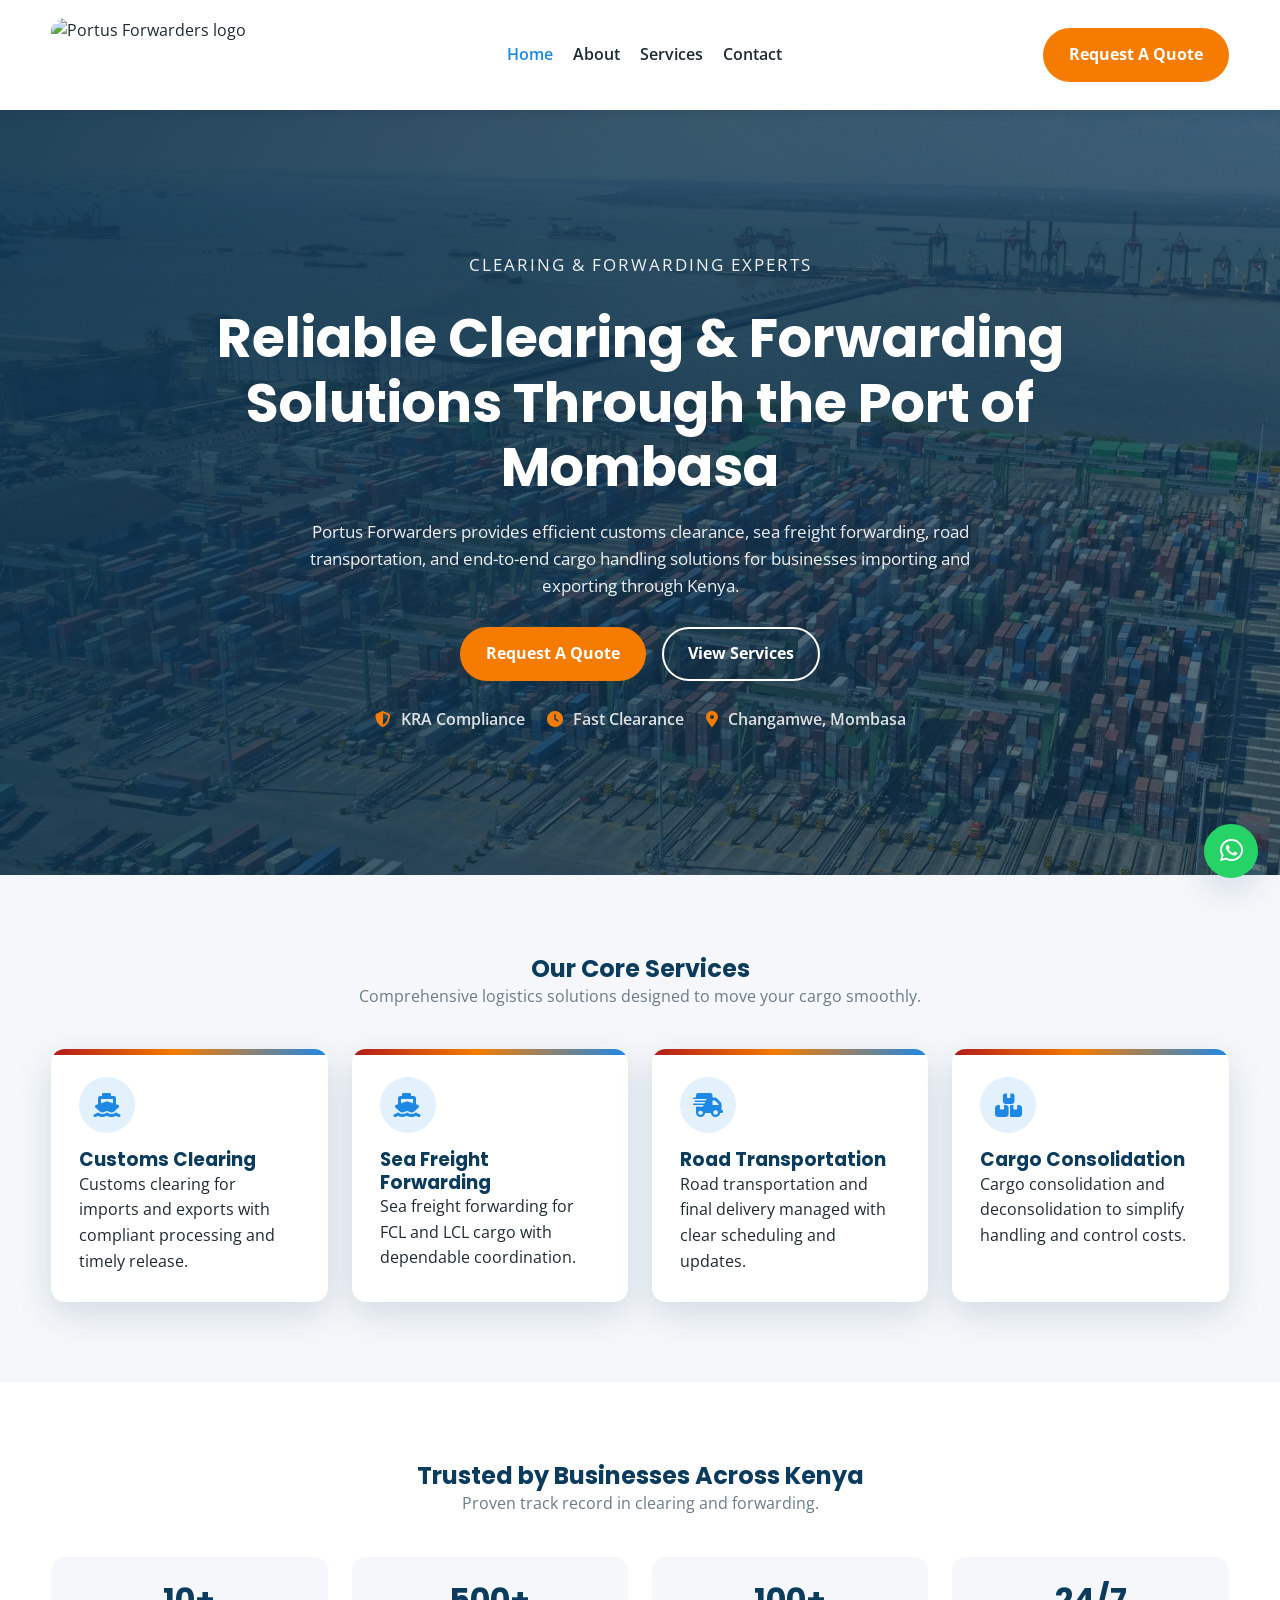
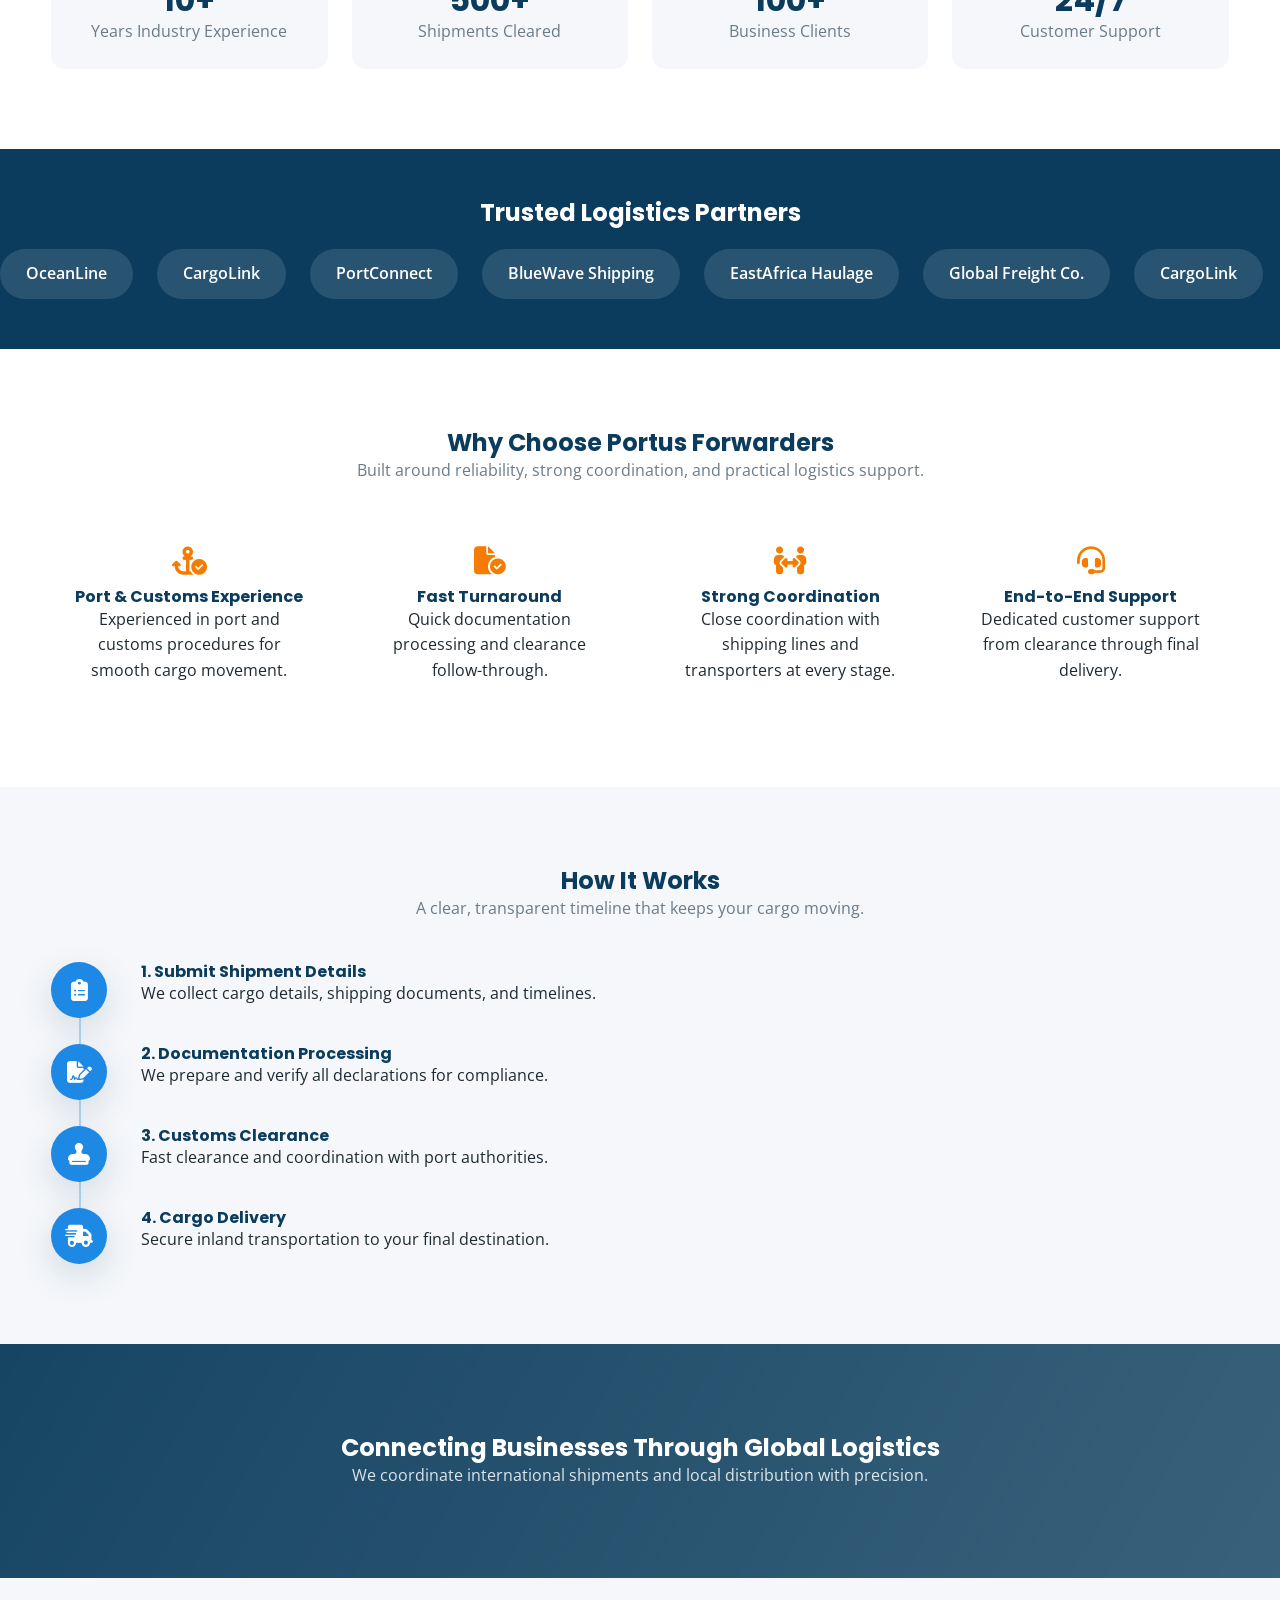
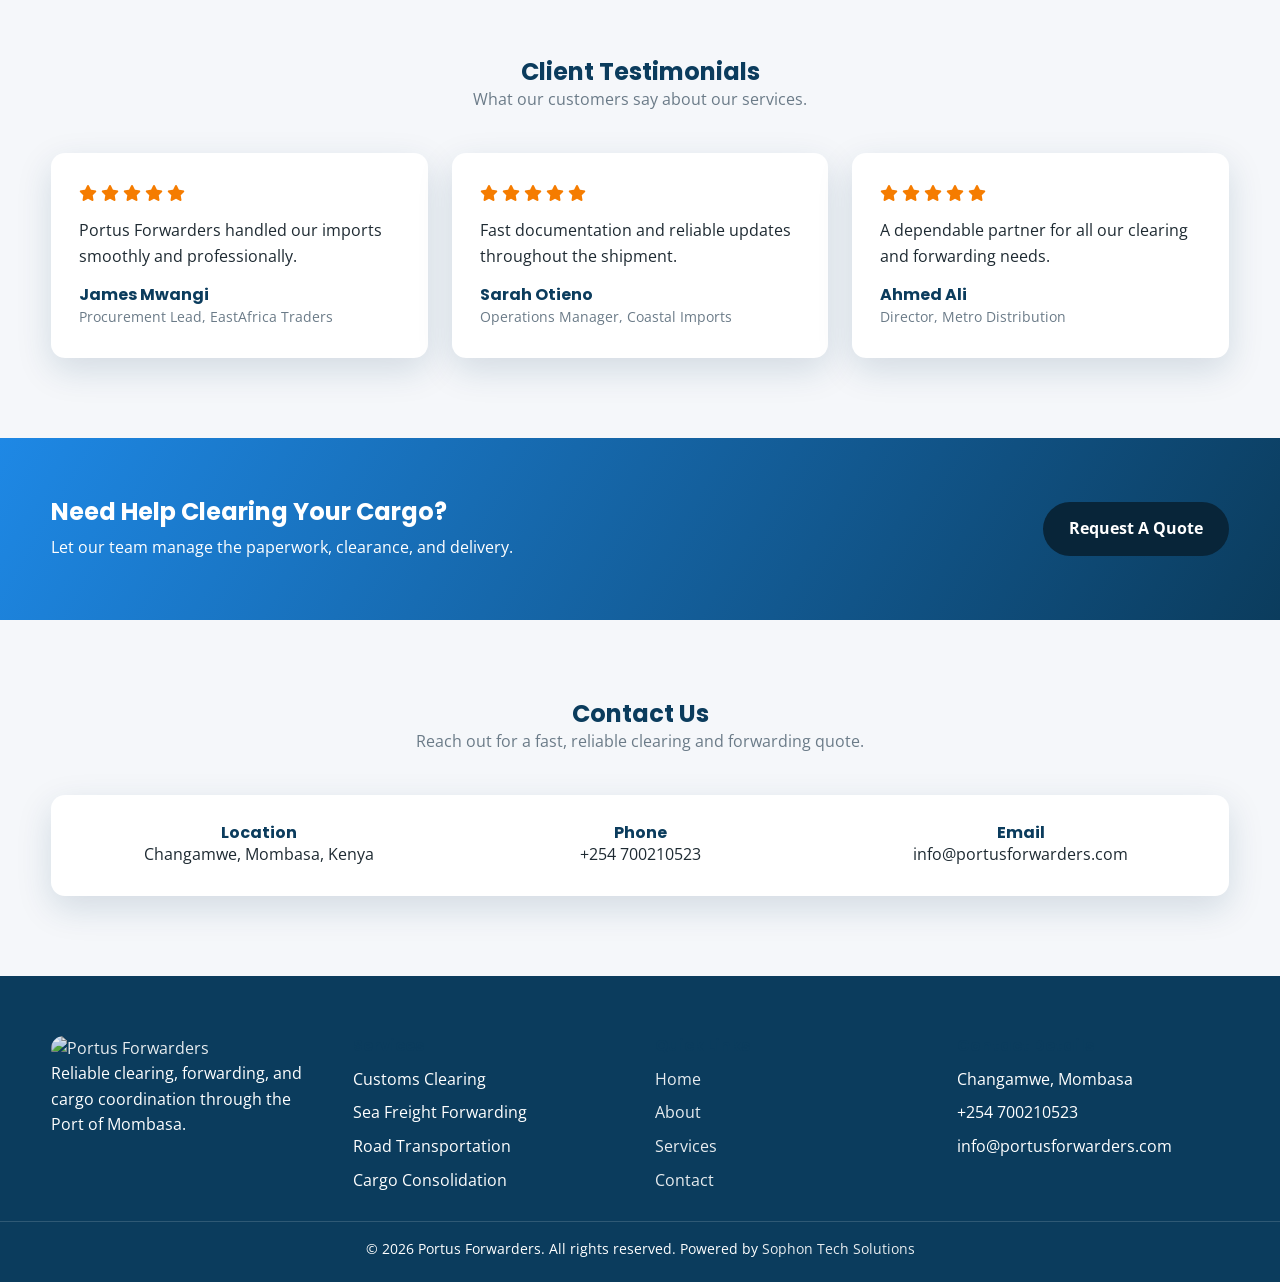
==== portus-forwarders/index.html @ 17bc81ab "Add initial website structure and assets for Portus Forwarders - Created index.html with complete la" ====
<!doctype html>
<html lang="en">
  <head>
    <meta charset="UTF-8" />
    <meta name="viewport" content="width=device-width, initial-scale=1.0" />
    <meta
      name="description"
      content="Portus Forwarders provides efficient customs clearance, sea freight forwarding, road transportation, and end-to-end cargo handling solutions through the Port of Mombasa."
    />
    <title>Portus Forwarders | Clearing & Forwarding in Mombasa</title>
    <link rel="icon" type="image/png" href="assets/favicon.png">
    <link rel="apple-touch-icon" href="assets/favicon.png">

    <!-- Open Graph -->
    <meta
      property="og:title"
      content="Portus Forwarders | Clearing & Forwarding in Mombasa"
    />
    <meta
      property="og:description"
      content="Reliable customs clearing, freight forwarding, and cargo handling through the Port of Mombasa."
    />
    <meta property="og:type" content="website" />
    <meta property="og:url" content="https://portusforwarders.com" />
    <meta
      property="og:image"
      content="https://portusforwarders.com/images/hero.jpg"
    />

    <link rel="preconnect" href="https://fonts.googleapis.com" />
    <link rel="preconnect" href="https://fonts.gstatic.com" crossorigin />
    <link
      href="https://fonts.googleapis.com/css2?family=Open+Sans:wght@300;400;600;700&family=Poppins:wght@500;600;700&display=swap"
      rel="stylesheet"
    />
    <link
      rel="stylesheet"
      href="https://cdnjs.cloudflare.com/ajax/libs/font-awesome/6.5.0/css/all.min.css"
      crossorigin="anonymous"
      referrerpolicy="no-referrer"
    />
    <link rel="stylesheet" href="css/style.css" />
  </head>
  <body class="page-transition">
    <!-- Header / Navbar -->
    <header class="site-header">
      <nav class="navbar container" aria-label="Main navigation">
        <a href="index.html" class="logo" aria-label="Portus Forwarders home">
  <img
    src="assets/portus-forwarders-logo.png"
    alt="Portus Forwarders logo"
  />
  
</a>
        <button
          class="nav-toggle"
          aria-label="Toggle menu"
          aria-expanded="false"
        >
          <span class="bar"></span>
          <span class="bar"></span>
          <span class="bar"></span>
        </button>
        <div class="nav-links">
          <a href="index.html" class="active">Home</a>
          <a href="about.html">About</a>
          <a href="services.html">Services</a>
          <a href="contact.html">Contact</a>
          <a href="contact.html" class="btn btn-accent btn-small"
            >Request a Quote</a
          >
        </div>
        <a href="contact.html" class="btn btn-accent">Request a Quote</a>
      </nav>
    </header>

    <!-- Hero Section -->
    <section class="hero" role="banner">
      <!-- Background image: images/hero.jpg -->
      <div class="hero-overlay"></div>
      <div class="hero-content container">
        <p class="hero-kicker">Clearing &amp; Forwarding Experts</p>
        <h1>
          Reliable Clearing &amp; Forwarding Solutions Through the Port of
          Mombasa
        </h1>
        <p>
          Portus Forwarders provides efficient customs clearance, sea freight
          forwarding, road transportation, and end-to-end cargo handling
          solutions for businesses importing and exporting through Kenya.
        </p>
        <div class="hero-actions">
          <a href="contact.html" class="btn btn-accent btn-animated"
            >Request a Quote</a
          >
          <a href="services.html" class="btn btn-outline btn-animated"
            >View Services</a
          >
        </div>
        <div class="hero-trust">
          <span><i class="fa-solid fa-shield-halved"></i> KRA Compliance</span>
          <span><i class="fa-solid fa-clock"></i> Fast Clearance</span>
          <span
            ><i class="fa-solid fa-location-dot"></i> Changamwe, Mombasa</span
          >
        </div>
      </div>
    </section>

    <!-- Services Overview -->
    <section id="services" class="section reveal">
      <div class="container">
        <div class="section-header">
          <h2>Our Core Services</h2>
          <p>
            Comprehensive logistics solutions designed to move your cargo
            smoothly.
          </p>
        </div>
        <div class="grid grid-4">
          <div class="card service-card">
            <div class="icon-circle"><i class="fa-solid fa-ship"></i></div>
            <h3>Customs Clearing</h3>
            <p>
              Customs clearing for imports and exports with compliant processing
              and timely release.
            </p>
          </div>
          <div class="card service-card">
            <div class="icon-circle"><i class="fa-solid fa-ship"></i></div>
            <h3>Sea Freight Forwarding</h3>
            <p>
              Sea freight forwarding for FCL and LCL cargo with dependable
              coordination.
            </p>
          </div>
          <div class="card service-card">
            <div class="icon-circle">
              <i class="fa-solid fa-truck-fast"></i>
            </div>
            <h3>Road Transportation</h3>
            <p>
              Road transportation and final delivery managed with clear
              scheduling and updates.
            </p>
          </div>
          <div class="card service-card">
            <div class="icon-circle">
              <i class="fa-solid fa-boxes-stacked"></i>
            </div>
            <h3>Cargo Consolidation</h3>
            <p>
              Cargo consolidation and deconsolidation to simplify handling and
              control costs.
            </p>
          </div>
        </div>
      </div>
    </section>

    <!-- Trust / Statistics -->
    <section class="section stats-section reveal">
      <div class="container">
        <div class="section-header">
          <h2>Trusted by Businesses Across Kenya</h2>
          <p>Proven track record in clearing and forwarding.</p>
        </div>
        <div class="grid grid-4">
          <div class="stat-card">
            <h3><span class="counter" data-target="10">0</span>+</h3>
            <p>Years Industry Experience</p>
          </div>
          <div class="stat-card">
            <h3><span class="counter" data-target="500">0</span>+</h3>
            <p>Shipments Cleared</p>
          </div>
          <div class="stat-card">
            <h3><span class="counter" data-target="100">0</span>+</h3>
            <p>Business Clients</p>
          </div>
          <div class="stat-card">
            <h3><span class="counter" data-target="24">0</span>/7</h3>
            <p>Customer Support</p>
          </div>
        </div>
      </div>
    </section>

    <!-- Partner Logos -->
    <section class="logo-strip reveal" aria-label="Partner logos">
      <div class="container">
        <h2>Trusted Logistics Partners</h2>
      </div>
      <div class="logo-marquee">
        <div class="logo-track">
          <div class="logo-item">OceanLine</div>
          <div class="logo-item">CargoLink</div>
          <div class="logo-item">PortConnect</div>
          <div class="logo-item">BlueWave Shipping</div>
          <div class="logo-item">EastAfrica Haulage</div>
          <div class="logo-item">Global Freight Co.</div>
          <div class="logo-item">CargoLink</div>
          <div class="logo-item">PortConnect</div>
        </div>
      </div>
    </section>

    <!-- Why Choose Us -->
    <section class="section section-alt reveal">
      <div class="container">
        <div class="section-header">
          <h2>Why Choose Portus Forwarders</h2>
          <p>
            Built around reliability, strong coordination, and practical
            logistics support.
          </p>
        </div>
        <div class="grid grid-4">
          <div class="feature">
            <i class="fa-solid fa-anchor-circle-check"></i>
            <h4>Port &amp; Customs Experience</h4>
            <p>
              Experienced in port and customs procedures for smooth cargo
              movement.
            </p>
          </div>
          <div class="feature">
            <i class="fa-solid fa-file-circle-check"></i>
            <h4>Fast Turnaround</h4>
            <p>Quick documentation processing and clearance follow-through.</p>
          </div>
          <div class="feature">
            <i class="fa-solid fa-people-arrows-left-right"></i>
            <h4>Strong Coordination</h4>
            <p>
              Close coordination with shipping lines and transporters at every
              stage.
            </p>
          </div>
          <div class="feature">
            <i class="fa-solid fa-headset"></i>
            <h4>End-to-End Support</h4>
            <p>
              Dedicated customer support from clearance through final delivery.
            </p>
          </div>
        </div>
      </div>
    </section>

    <!-- Process Timeline -->
    <section class="section reveal">
      <div class="container">
        <div class="section-header">
          <h2>How It Works</h2>
          <p>A clear, transparent timeline that keeps your cargo moving.</p>
        </div>
        <div class="timeline">
          <div class="timeline-step">
            <div class="timeline-icon">
              <i class="fa-solid fa-clipboard-list"></i>
            </div>
            <div>
              <h4>1. Submit Shipment Details</h4>
              <p>
                We collect cargo details, shipping documents, and timelines.
              </p>
            </div>
          </div>
          <div class="timeline-step">
            <div class="timeline-icon">
              <i class="fa-solid fa-file-signature"></i>
            </div>
            <div>
              <h4>2. Documentation Processing</h4>
              <p>We prepare and verify all declarations for compliance.</p>
            </div>
          </div>
          <div class="timeline-step">
            <div class="timeline-icon"><i class="fa-solid fa-stamp"></i></div>
            <div>
              <h4>3. Customs Clearance</h4>
              <p>Fast clearance and coordination with port authorities.</p>
            </div>
          </div>
          <div class="timeline-step">
            <div class="timeline-icon">
              <i class="fa-solid fa-truck-fast"></i>
            </div>
            <div>
              <h4>4. Cargo Delivery</h4>
              <p>Secure inland transportation to your final destination.</p>
            </div>
          </div>
        </div>
      </div>
    </section>

    <!-- Global Logistics Section -->
    <section class="global-section reveal">
      <div class="global-overlay"></div>
      <div class="container">
        <h2>Connecting Businesses Through Global Logistics</h2>
        <p>
          We coordinate international shipments and local distribution with
          precision.
        </p>
      </div>
    </section>

    <!-- Testimonials -->
    <section class="section reveal">
      <div class="container">
        <div class="section-header">
          <h2>Client Testimonials</h2>
          <p>What our customers say about our services.</p>
        </div>
        <div class="grid grid-3">
          <div class="card testimonial">
            <div class="stars">
              <i class="fa-solid fa-star"></i>
              <i class="fa-solid fa-star"></i>
              <i class="fa-solid fa-star"></i>
              <i class="fa-solid fa-star"></i>
              <i class="fa-solid fa-star"></i>
            </div>
            <p>
              Portus Forwarders handled our imports smoothly and professionally.
            </p>
            <h4>James Mwangi</h4>
            <span>Procurement Lead, EastAfrica Traders</span>
          </div>
          <div class="card testimonial">
            <div class="stars">
              <i class="fa-solid fa-star"></i>
              <i class="fa-solid fa-star"></i>
              <i class="fa-solid fa-star"></i>
              <i class="fa-solid fa-star"></i>
              <i class="fa-solid fa-star"></i>
            </div>
            <p>
              Fast documentation and reliable updates throughout the shipment.
            </p>
            <h4>Sarah Otieno</h4>
            <span>Operations Manager, Coastal Imports</span>
          </div>
          <div class="card testimonial">
            <div class="stars">
              <i class="fa-solid fa-star"></i>
              <i class="fa-solid fa-star"></i>
              <i class="fa-solid fa-star"></i>
              <i class="fa-solid fa-star"></i>
              <i class="fa-solid fa-star"></i>
            </div>
            <p>
              A dependable partner for all our clearing and forwarding needs.
            </p>
            <h4>Ahmed Ali</h4>
            <span>Director, Metro Distribution</span>
          </div>
        </div>
      </div>
    </section>

    <!-- Call To Action -->
    <section class="cta reveal">
      <div class="container cta-inner">
        <div>
          <h2>Need Help Clearing Your Cargo?</h2>
          <p>Let our team manage the paperwork, clearance, and delivery.</p>
        </div>
        <a href="contact.html" class="btn btn-dark">Request a Quote</a>
      </div>
    </section>

    <!-- Contact Preview -->
    <section class="section reveal">
      <div class="container">
        <div class="section-header">
          <h2>Contact Us</h2>
          <p>Reach out for a fast, reliable clearing and forwarding quote.</p>
        </div>
        <div class="contact-preview">
          <div>
            <h4>Location</h4>
            <p>Changamwe, Mombasa, Kenya</p>
          </div>
          <div>
            <h4>Phone</h4>
            <p>+254 700210523</p>
          </div>
          <div>
            <h4>Email</h4>
            <p>info@portusforwarders.com</p>
          </div>
        </div>
      </div>
    </section>

    <!-- Footer -->
    <footer class="footer">
      <div class="container footer-grid">
        <div class="footer-brand">
  <a href="index.html" aria-label="Portus Forwarders home">
    <img
      src="assets/portus-forwarders-logo.png"
      alt="Portus Forwarders"
    />
  </a>
  <p>
    Reliable clearing, forwarding, and cargo coordination through the
    Port of Mombasa.
  </p>
</div>
        <div>
          <h4>Services</h4>
          <ul>
            <li>Customs Clearing</li>
            <li>Sea Freight Forwarding</li>
            <li>Road Transportation</li>
            <li>Cargo Consolidation</li>
          </ul>
        </div>
        <div>
          <h4>Quick Links</h4>
          <ul>
            <li><a href="index.html">Home</a></li>
            <li><a href="about.html">About</a></li>
            <li><a href="services.html">Services</a></li>
            <li><a href="contact.html">Contact</a></li>
          </ul>
        </div>
        <div>
          <h4>Contact Details</h4>
          <ul>
            <li>Changamwe, Mombasa</li>
            <li>+254 700210523</li>
            <li>info@portusforwarders.com</li>
          </ul>
          <!-- <div class="socials">
            <a href="#" aria-label="Facebook"
              ><i class="fa-brands fa-facebook-f"></i
            ></a>
            <a href="#" aria-label="LinkedIn"
              ><i class="fa-brands fa-linkedin-in"></i
            ></a>
            <a href="#" aria-label="Twitter"
              ><i class="fa-brands fa-x-twitter"></i
            ></a>
          </div> ---- IGNORE --->
        </div>
      </div>
      <div class="footer-bottom">
        <p>
          &copy; 2026 Portus Forwarders. All rights reserved. Powered by
          <a href="https://sophontechsolutions.co.ke/">Sophon Tech Solutions</a>
        </p>
      </div>
    </footer>

    <!-- Floating WhatsApp Button -->
    <a
      href="https://wa.me/254700210523"
      class="whatsapp-float"
      aria-label="Chat on WhatsApp"
    >
      <i class="fa-brands fa-whatsapp"></i>
    </a>

    <script src="js/script.js"></script>
  </body>
</html>
---- portus-forwarders/css/style.css ----
/* ==========================================================
   Rei Global Logistics - Premium Stylesheet
   ========================================================== */

:root {
  --primary: #0B3C5D;
  --secondary: #1E88E5;
  --accent: #F57C00;
  --bg: #F5F7FA;
  --dark: #082539;
  --text: #1E2A32;
  --muted: #6B7B88;
  --white: #ffffff;
  --shadow: 0 12px 35px rgba(11, 60, 93, 0.15);
  --radius: 14px;
}

* {
  box-sizing: border-box;
  margin: 0;
  padding: 0;
}

html {
  scroll-behavior: smooth;
}

body {
  font-family: "Open Sans", sans-serif;
  color: var(--text);
  background: var(--bg);
  line-height: 1.6;
  opacity: 0;
  overflow-x: hidden;
  transition: opacity 0.4s ease;
}

body.page-loaded {
  opacity: 1;
}

body.page-leave {
  opacity: 0;
}

h1, h2, h3, h4 {
  font-family: "Poppins", sans-serif;
  color: var(--primary);
  line-height: 1.2;
}

a {
  text-decoration: none;
  color: inherit;
}

img {
  max-width: 100%;
  display: block;
  border-radius: var(--radius);
}

.container {
  width: min(1200px, 92%);
  margin: 0 auto;
}

.section {
  padding: 80px 0;
}

.section-alt {
  background: var(--white);
}

.section-header {
  text-align: center;
  margin-bottom: 40px;
}

.section-header p {
  color: var(--muted);
}

/* =========================
   Utility
   ========================= */

.btn-small {
  padding: 8px 16px;
  font-size: 0.9rem;
}

.reveal {
  opacity: 0;
  transform: translateY(30px);
  transition: opacity 0.7s ease, transform 0.7s ease;
}

.reveal-visible {
  opacity: 1;
  transform: translateY(0);
}

/* =========================
   Header / Navbar
   ========================= */

.site-header {
  position: sticky;
  top: 0;
  z-index: 999;
  background: var(--white);
  box-shadow: 0 2px 10px rgba(0, 0, 0, 0.08);
}

.navbar {
  display: flex;
  align-items: center;
  justify-content: space-between;
  padding: 18px 0;
  gap: 20px;
  position: relative;
}

.logo {
  display: inline-flex;
  align-items: center;
  text-decoration: none;
}

.logo img {
  width: auto;
  height: 74px;
  display: block;
  object-fit: contain;
}

.nav-links {
  display: flex;
  gap: 20px;
  align-items: center;
}

.nav-links .btn-small {
  display: none;
}

.nav-links a {
  font-weight: 600;
  color: var(--text);
  transition: color 0.3s ease;
}

.nav-links a:hover,
.nav-links a.active {
  color: var(--secondary);
}

.nav-toggle {
  display: none;
  background: none;
  border: none;
  cursor: pointer;
}

.nav-toggle .bar {
  display: block;
  width: 24px;
  height: 2px;
  margin: 5px 0;
  background: var(--primary);
  transition: transform 0.3s ease;
}

/* =========================
   Buttons + Ripple
   ========================= */

.btn {
  position: relative;
  overflow: hidden;
  display: inline-flex;
  align-items: center;
  justify-content: center;
  padding: 12px 24px;
  border-radius: 999px;
  font-weight: 700;
  transition: all 0.3s ease;
  border: 2px solid transparent;
  text-transform: capitalize;
}

.btn-accent {
  background: var(--accent);
  color: var(--white);
}

.btn-accent:hover {
  background: #e56f00;
  transform: translateY(-2px);
}

.btn-outline {
  border-color: var(--white);
  color: var(--white);
  background: transparent;
}

.btn-outline:hover {
  background: rgba(255, 255, 255, 0.2);
}

.btn-dark {
  background: var(--dark);
  color: var(--white);
}

.btn-dark:hover {
  background: #0b2f47;
}

.btn-animated {
  animation: pulse 2.2s infinite;
}

@keyframes pulse {
  0% { transform: translateY(0); box-shadow: 0 0 0 0 rgba(245, 124, 0, 0.4); }
  70% { transform: translateY(-2px); box-shadow: 0 0 0 12px rgba(245, 124, 0, 0); }
  100% { transform: translateY(0); box-shadow: 0 0 0 0 rgba(245, 124, 0, 0); }
}

.ripple {
  position: absolute;
  border-radius: 50%;
  transform: scale(0);
  animation: ripple 600ms linear;
  background: rgba(255, 255, 255, 0.45);
}

@keyframes ripple {
  to { transform: scale(4); opacity: 0; }
}

/* =========================
   Hero
   ========================= */

.hero {
  position: relative;
  min-height: 85vh;
  display: flex;
  align-items: center;
  background: linear-gradient(120deg, rgba(11, 60, 93, 0.88), rgba(11, 60, 93, 0.55)),
    url("../images/hero.jpg") center/cover no-repeat;
  color: var(--white);
}

.hero-overlay {
  position: absolute;
  inset: 0;
  background: rgba(0, 0, 0, 0.2);
}

.hero-content {
  position: relative;
  z-index: 1;
  max-width: 900px;
  margin: 0 auto;
  text-align: center;
  animation: fadeUp 1s ease both;
}

.hero-kicker {
  text-transform: uppercase;
  letter-spacing: 2px;
  font-size: 0.9rem;
  color: rgba(255, 255, 255, 0.85);
  margin-bottom: 12px;
}

.hero-content h1 {
  color: var(--white);
  font-size: clamp(2.4rem, 4.2vw, 3.6rem);
  margin-bottom: 18px;
}

.hero-content p {
  color: rgba(255, 255, 255, 0.92);
  margin-bottom: 28px;
  max-width: 720px;
  margin-left: auto;
  margin-right: auto;
  font-size: 1.05rem;
}

.hero-actions .btn {
  min-height: 52px;
}

.hero-actions {
  display: flex;
  gap: 16px;
  flex-wrap: wrap;
  justify-content: center;
}

.hero-trust {
  display: flex;
  gap: 22px;
  flex-wrap: wrap;
  margin-top: 26px;
  color: rgba(255, 255, 255, 0.85);
  font-weight: 600;
  justify-content: center;
}

.hero-trust i {
  color: var(--accent);
  margin-right: 6px;
}

@keyframes fadeUp {
  from { opacity: 0; transform: translateY(30px); }
  to { opacity: 1; transform: translateY(0); }
}

/* =========================
   Grid / Cards
   ========================= */

.grid {
  display: grid;
  gap: 24px;
}

.grid-4 {
  grid-template-columns: repeat(4, 1fr);
}

.grid-3 {
  grid-template-columns: repeat(3, 1fr);
}

.grid-2 {
  grid-template-columns: repeat(2, 1fr);
}

.card {
  background: var(--white);
  padding: 28px;
  border-radius: var(--radius);
  box-shadow: var(--shadow);
  transition: transform 0.3s ease, box-shadow 0.3s ease;
}

.card:hover {
  transform: translateY(-8px) scale(1.01);
  box-shadow: 0 18px 45px rgba(11, 60, 93, 0.2);
}

.icon-circle {
  width: 56px;
  height: 56px;
  border-radius: 50%;
  display: inline-flex;
  align-items: center;
  justify-content: center;
  background: rgba(30, 136, 229, 0.12);
  color: var(--secondary);
  font-size: 24px;
  margin-bottom: 16px;
}

.service-card i {
  font-size: 24px;
}

/* Curved accent for service cards only (screenshot style) */
.service-card {
  position: relative;
  overflow: hidden;
}

.service-card::before {
  content: "";
  position: absolute;
  top: 0;
  left: 0;
  right: 0;
  height: 6px;
  border-top-left-radius: var(--radius);
  border-top-right-radius: var(--radius);
  background: linear-gradient(90deg, #b21a1a 0%, var(--accent) 45%, var(--secondary) 100%);
}

.feature {
  text-align: center;
  padding: 24px;
}

.feature i {
  font-size: 28px;
  color: var(--accent);
  margin-bottom: 12px;
}

/* =========================
   Stats
   ========================= */

.stats-section {
  background: var(--white);
}

.stat-card {
  text-align: center;
  padding: 24px;
  background: var(--bg);
  border-radius: var(--radius);
}

.stat-card h3 {
  font-size: 2rem;
  color: var(--primary);
}

.stat-card p {
  color: var(--muted);
}

/* =========================
   Partner Logos
   ========================= */

.logo-strip {
  padding: 50px 0;
  background: var(--primary);
  color: var(--white);
}

.logo-strip h2 {
  color: var(--white);
  text-align: center;
  margin-bottom: 22px;
}

.logo-marquee {
  overflow: hidden;
}

.logo-track {
  display: flex;
  gap: 24px;
  width: max-content;
  animation: scroll 20s linear infinite;
}

.logo-item {
  padding: 12px 26px;
  background: rgba(255, 255, 255, 0.12);
  border-radius: 999px;
  font-weight: 600;
  white-space: nowrap;
}

@keyframes scroll {
  0% { transform: translateX(0); }
  100% { transform: translateX(-50%); }
}

/* =========================
   Timeline
   ========================= */

.timeline {
  display: grid;
  gap: 26px;
  position: relative;
}

.timeline::before {
  content: "";
  position: absolute;
  left: 28px;
  top: 0;
  bottom: 0;
  width: 2px;
  background: rgba(30, 136, 229, 0.3);
}

.timeline-step {
  display: grid;
  grid-template-columns: 70px 1fr;
  gap: 20px;
  align-items: start;
  position: relative;
}

.timeline-icon {
  width: 56px;
  height: 56px;
  border-radius: 50%;
  background: var(--secondary);
  color: var(--white);
  display: flex;
  align-items: center;
  justify-content: center;
  font-size: 22px;
  box-shadow: var(--shadow);
  z-index: 2;
}

/* =========================
   Global Logistics
   ========================= */

.global-section {
  position: relative;
  padding: 90px 0;
  background: linear-gradient(120deg, rgba(11, 60, 93, 0.9), rgba(11, 60, 93, 0.6)),
    url("../images/world-map.svg") center/cover no-repeat;
  color: var(--white);
  text-align: center;
}

.global-overlay {
  position: absolute;
  inset: 0;
  background: rgba(11, 60, 93, 0.5);
}

.global-section .container {
  position: relative;
  z-index: 1;
}

.global-section h2 {
  color: var(--white);
}

.global-section p {
  color: rgba(255, 255, 255, 0.85);
}

/* =========================
   Testimonials
   ========================= */

.testimonial {
  background: var(--white);
}

.stars {
  color: var(--accent);
  margin-bottom: 12px;
}

.testimonial h4 {
  margin-top: 16px;
}

.testimonial span {
  color: var(--muted);
  font-size: 0.9rem;
}

/* =========================
   CTA
   ========================= */

.cta {
  background: linear-gradient(120deg, var(--secondary), var(--primary));
  color: var(--white);
  padding: 60px 0;
}

.cta-inner {
  display: flex;
  justify-content: space-between;
  align-items: center;
  gap: 20px;
  flex-wrap: wrap;
}

.cta h2 {
  color: var(--white);
  margin-bottom: 8px;
}

/* =========================
   Contact Preview
   ========================= */

.contact-preview {
  display: grid;
  grid-template-columns: repeat(3, 1fr);
  gap: 20px;
  text-align: center;
  background: var(--white);
  padding: 28px;
  border-radius: var(--radius);
  box-shadow: var(--shadow);
}

/* =========================
   Page Hero
   ========================= */

.page-hero {
  position: relative;
  padding: 80px 0;
  background: linear-gradient(120deg, rgba(11, 60, 93, 0.85), rgba(11, 60, 93, 0.55)),
    url("../images/page-hero.jpg") center/cover no-repeat;
  color: var(--white);
}

.page-hero-overlay {
  position: absolute;
  inset: 0;
  background: rgba(0, 0, 0, 0.25);
}

.page-hero-content {
  position: relative;
  z-index: 1;
}

.page-hero h1 {
  color: var(--white);
}

/* =========================
   Split Layout
   ========================= */

.split {
  display: grid;
  grid-template-columns: repeat(2, 1fr);
  gap: 40px;
  align-items: center;
}

.image-card {
  background: var(--white);
  padding: 16px;
  border-radius: var(--radius);
  box-shadow: var(--shadow);
}

/* =========================
   Services List
   ========================= */

.benefits {
  margin-top: 14px;
  list-style: none;
  color: var(--muted);
}

.benefits li {
  margin-bottom: 6px;
}

/* =========================
   Contact Page
   ========================= */

.contact-grid {
  display: grid;
  grid-template-columns: 1.2fr 0.8fr;
  gap: 32px;
}

.contact-form-wrap {
  background: var(--white);
  padding: 32px;
  border-radius: var(--radius);
  box-shadow: var(--shadow);
}

.form-group {
  display: flex;
  flex-direction: column;
  gap: 8px;
  margin-bottom: 18px;
}

input, textarea {
  padding: 12px 14px;
  border: 1px solid #d4dbe1;
  border-radius: 8px;
  font-family: inherit;
}

input:focus, textarea:focus {
  outline: 2px solid rgba(30, 136, 229, 0.3);
  border-color: var(--secondary);
}

.contact-details {
  background: var(--white);
  padding: 32px;
  border-radius: var(--radius);
  box-shadow: var(--shadow);
}

.contact-details ul {
  list-style: none;
  margin: 16px 0 24px;
}

.contact-details li {
  margin-bottom: 10px;
}

.business-hours h3 {
  margin-bottom: 10px;
}

.map-embed iframe {
  width: 100%;
  height: 220px;
  border: 0;
  border-radius: var(--radius);
}

/* =========================
   Floating WhatsApp Button
   ========================= */

.whatsapp-float {
  position: fixed;
  right: 22px;
  bottom: 22px;
  width: 54px;
  height: 54px;
  border-radius: 50%;
  background: #25D366;
  color: var(--white);
  display: flex;
  align-items: center;
  justify-content: center;
  font-size: 26px;
  box-shadow: var(--shadow);
  z-index: 1000;
  transition: transform 0.3s ease, box-shadow 0.3s ease;
}

.whatsapp-float:hover {
  transform: translateY(-4px) scale(1.05);
  box-shadow: 0 18px 40px rgba(37, 211, 102, 0.4);
}

/* =========================
   Footer
   ========================= */

.footer {
  background: var(--primary);
  color: var(--white);
  padding: 60px 0 20px;
}

.footer-grid {
  display: grid;
  grid-template-columns: repeat(4, 1fr);
  gap: 30px;
  margin-bottom: 20px;
}

.footer a {
  color: var(--white);
  opacity: 0.9;
  transition: opacity 0.3s ease, color 0.3s ease;
}

.footer a:hover {
  opacity: 1;
  color: var(--accent);
}

.footer ul {
  list-style: none;
  margin-top: 12px;
}

.footer li {
  margin-bottom: 8px;
}

.socials {
  display: flex;
  gap: 12px;
  margin-top: 10px;
}

.socials a {
  width: 36px;
  height: 36px;
  border-radius: 50%;
  display: inline-flex;
  align-items: center;
  justify-content: center;
  background: rgba(255, 255, 255, 0.15);
}

.footer-bottom {
  text-align: center;
  border-top: 1px solid rgba(255, 255, 255, 0.15);
  padding-top: 14px;
  font-size: 0.9rem;
  line-height: 1.8;
}

/* =========================
   Responsive
   ========================= */

@media (max-width: 1024px) {
  .section {
    padding: 72px 0;
  }

  .hero-content {
    max-width: 760px;
    padding-inline: 16px;
  }

  .hero-content h1 {
    font-size: clamp(2.4rem, 5vw, 3.2rem);
  }

  .grid-4 {
    grid-template-columns: repeat(2, minmax(0, 1fr));
  }

  .grid-3 {
    grid-template-columns: repeat(2, minmax(0, 1fr));
  }

  .footer-grid {
    grid-template-columns: repeat(2, minmax(0, 1fr));
  }
}

@media (max-width: 768px) {
  .section {
    padding: 56px 0;
  }

  .container {
    width: min(100% - 32px, 1200px);
  }

  .navbar {
    padding: 16px 0;
  }

  .nav-links,
  .navbar .btn {
    display: none;
  }

  .nav-toggle {
    display: block;
    z-index: 1001;
  }

  .nav-links.open {
    position: absolute;
    top: calc(100% + 10px);
    left: 0;
    right: 0;
    width: 100%;
    display: flex;
    flex-direction: column;
    gap: 10px;
    padding: 18px;
    background: var(--dark);
    border-radius: var(--radius);
    box-shadow: var(--shadow);
    animation: menuDrop 0.24s ease;
  }

  .nav-links.open a {
    color: var(--white);
    width: 100%;
    padding: 12px 14px;
    border-radius: 10px;
  }

  .nav-links.open a:hover,
  .nav-links.open a:focus-visible,
  .nav-links.open a.active {
    color: var(--white);
    background: rgba(255, 255, 255, 0.12);
    outline: none;
  }

  .nav-links.open .btn-small {
    display: inline-flex;
    justify-content: center;
    margin-top: 4px;
  }

  .hero {
    min-height: auto;
    padding: 112px 0 72px;
  }

  .hero-overlay {
    background: rgba(0, 0, 0, 0.34);
  }

  .hero-content {
    max-width: 100%;
    padding-inline: 10px;
  }

  .hero-kicker {
    font-size: 0.78rem;
    letter-spacing: 1.6px;
  }

  .hero-content h1 {
    font-size: clamp(2rem, 7vw, 2.3rem);
    line-height: 1.15;
    margin-bottom: 14px;
  }

  .hero-content p {
    max-width: 100%;
    font-size: 1rem;
    line-height: 1.65;
    margin-bottom: 22px;
    color: rgba(255, 255, 255, 0.96);
  }

  .hero-actions {
    flex-direction: column;
    align-items: stretch;
    gap: 12px;
  }

  .hero-actions .btn {
    width: 100%;
  }

  .hero-trust {
    gap: 12px 18px;
    font-size: 0.95rem;
  }

  .grid-4,
  .grid-3,
  .grid-2,
  .contact-preview,
  .contact-grid,
  .split,
  .footer-grid {
    grid-template-columns: 1fr;
  }

  .card,
  .contact-form-wrap,
  .contact-details,
  .contact-preview {
    padding: 24px 20px;
  }

  .service-card {
    width: 100%;
  }

  .feature {
    padding: 20px 12px;
  }

  .timeline-step {
    grid-template-columns: 60px 1fr;
    gap: 16px;
  }

  .timeline::before {
    left: 24px;
  }

  .timeline-icon {
    width: 48px;
    height: 48px;
    font-size: 18px;
  }

  .cta-inner {
    flex-direction: column;
    align-items: stretch;
  }

  .cta-inner .btn {
    width: 100%;
  }

  .footer {
    padding: 56px 0 104px;
  }
  .footer-brand img {
  width: auto;
  height: 25px;
  display: block;
  object-fit: contain;
  margin-bottom: 16px;
}

  .footer-grid,
  .footer-bottom,
  .socials {
    text-align: center;
    justify-content: center;
  }

  .footer-bottom p {
    display: flex;
    flex-direction: column;
    align-items: center;
    gap: 4px;
  }

  .footer-bottom a {
    display: inline-block;
  }

  .whatsapp-float {
    width: 48px;
    height: 48px;
    right: 16px;
    bottom: 20px;
    font-size: 22px;
  }

  .logo-track {
    animation-duration: 28s;
  }
}

@media (max-width: 480px) {
  .section {
    padding: 48px 0;
  }

  .container {
    width: min(100% - 24px, 1200px);
  }

  .logo {
    font-size: 1.05rem;
  }

  .hero {
    padding: 104px 0 64px;
  }

  .hero-content {
    padding-inline: 6px;
  }

  .hero-content h1 {
    font-size: 2rem;
  }

  .hero-content p {
    font-size: 0.98rem;
  }

  .hero-trust {
    flex-direction: column;
    align-items: center;
    gap: 10px;
  }

  .nav-links.open {
    top: calc(100% + 8px);
    padding: 16px;
  }

  .card,
  .contact-form-wrap,
  .contact-details,
  .contact-preview {
    padding: 22px 18px;
  }

  .footer {
    padding-bottom: 112px;
  }
}

@keyframes menuDrop {
  from {
    opacity: 0;
    transform: translateY(-8px);
  }

  to {
    opacity: 1;
    transform: translateY(0);
  }
}
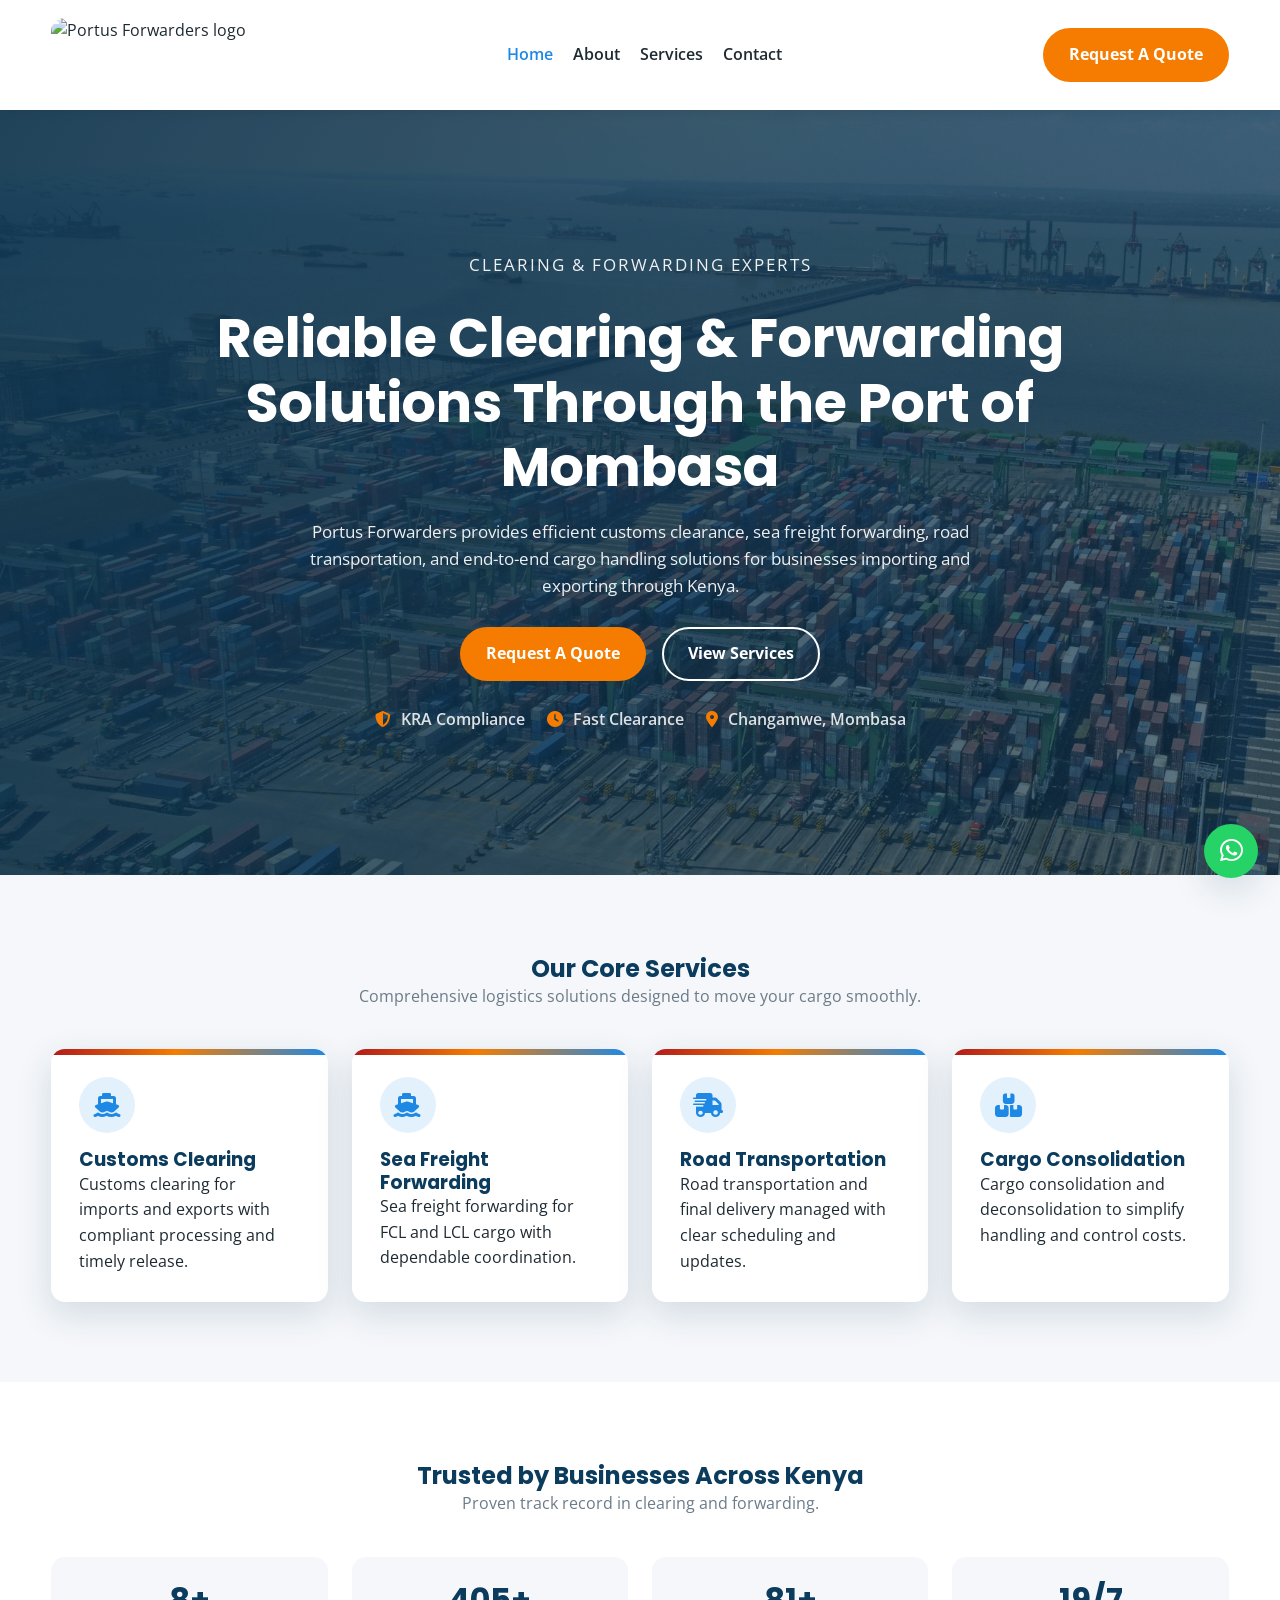
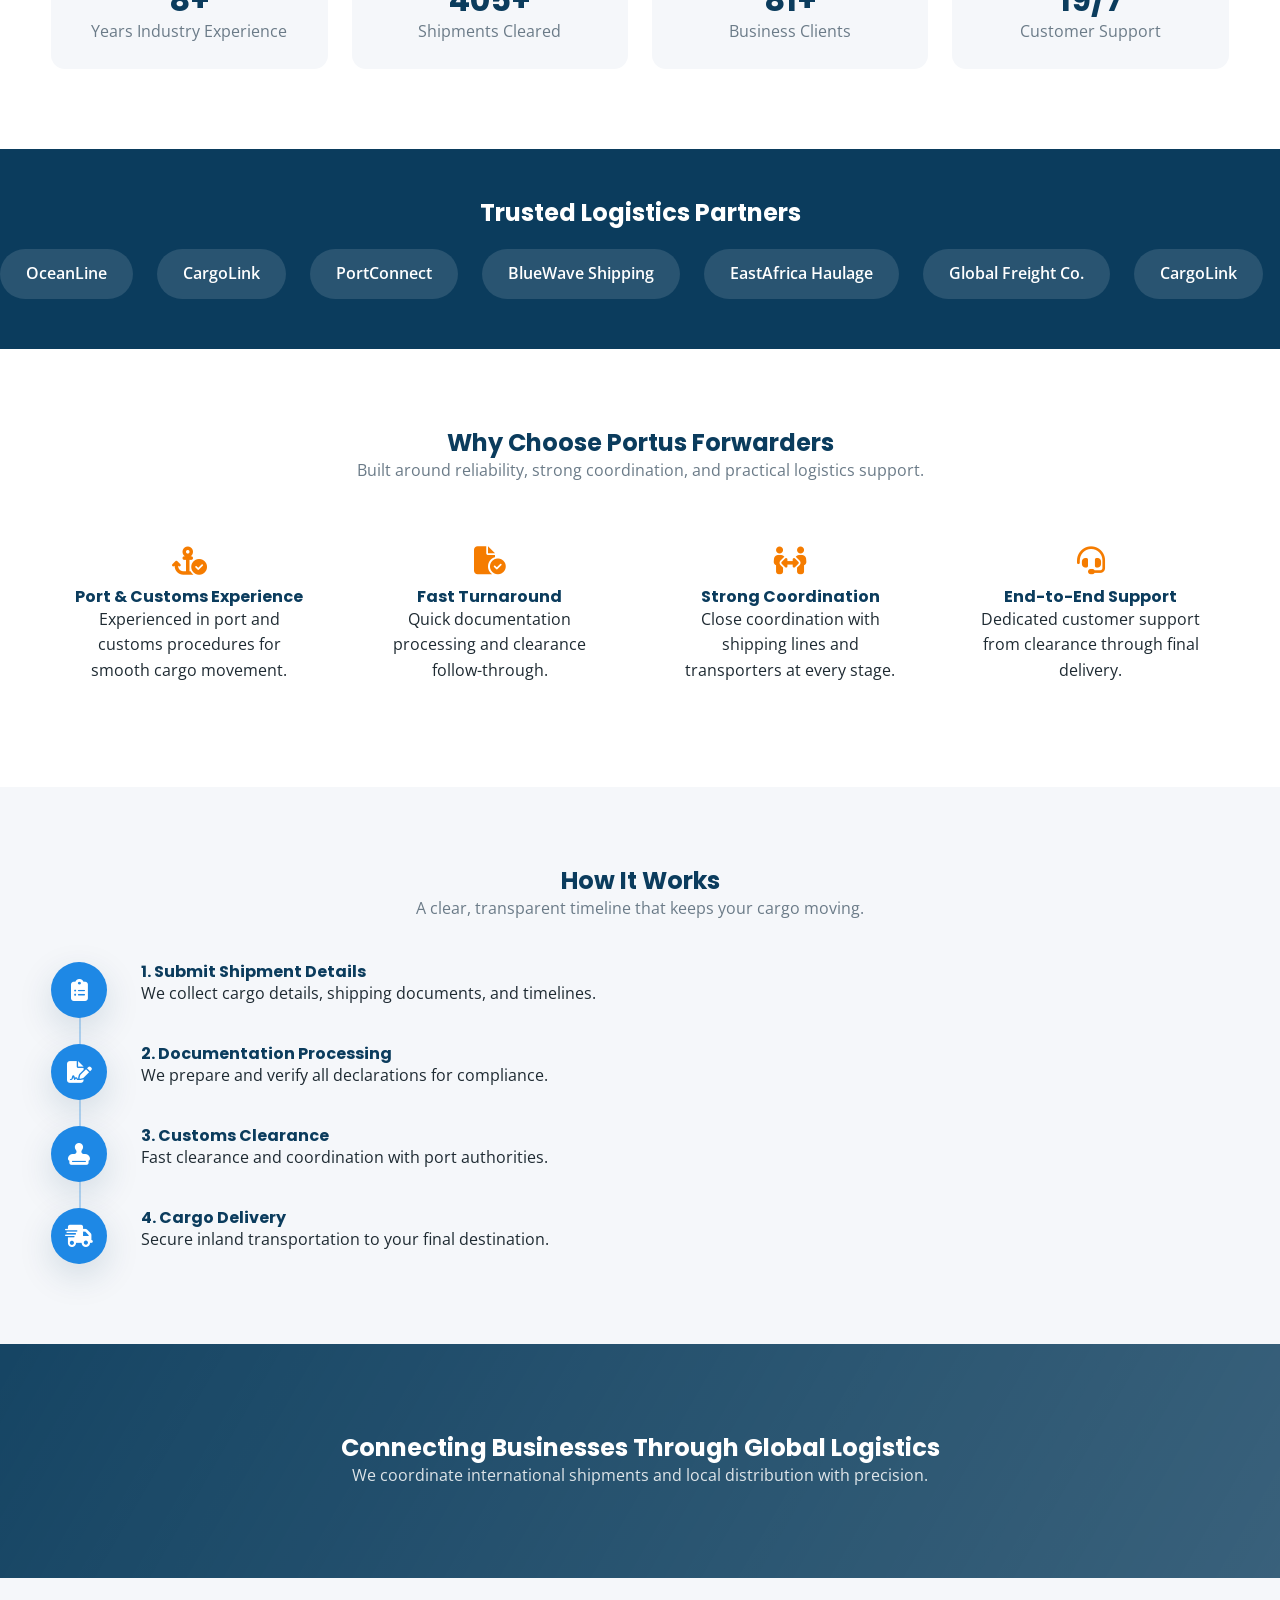
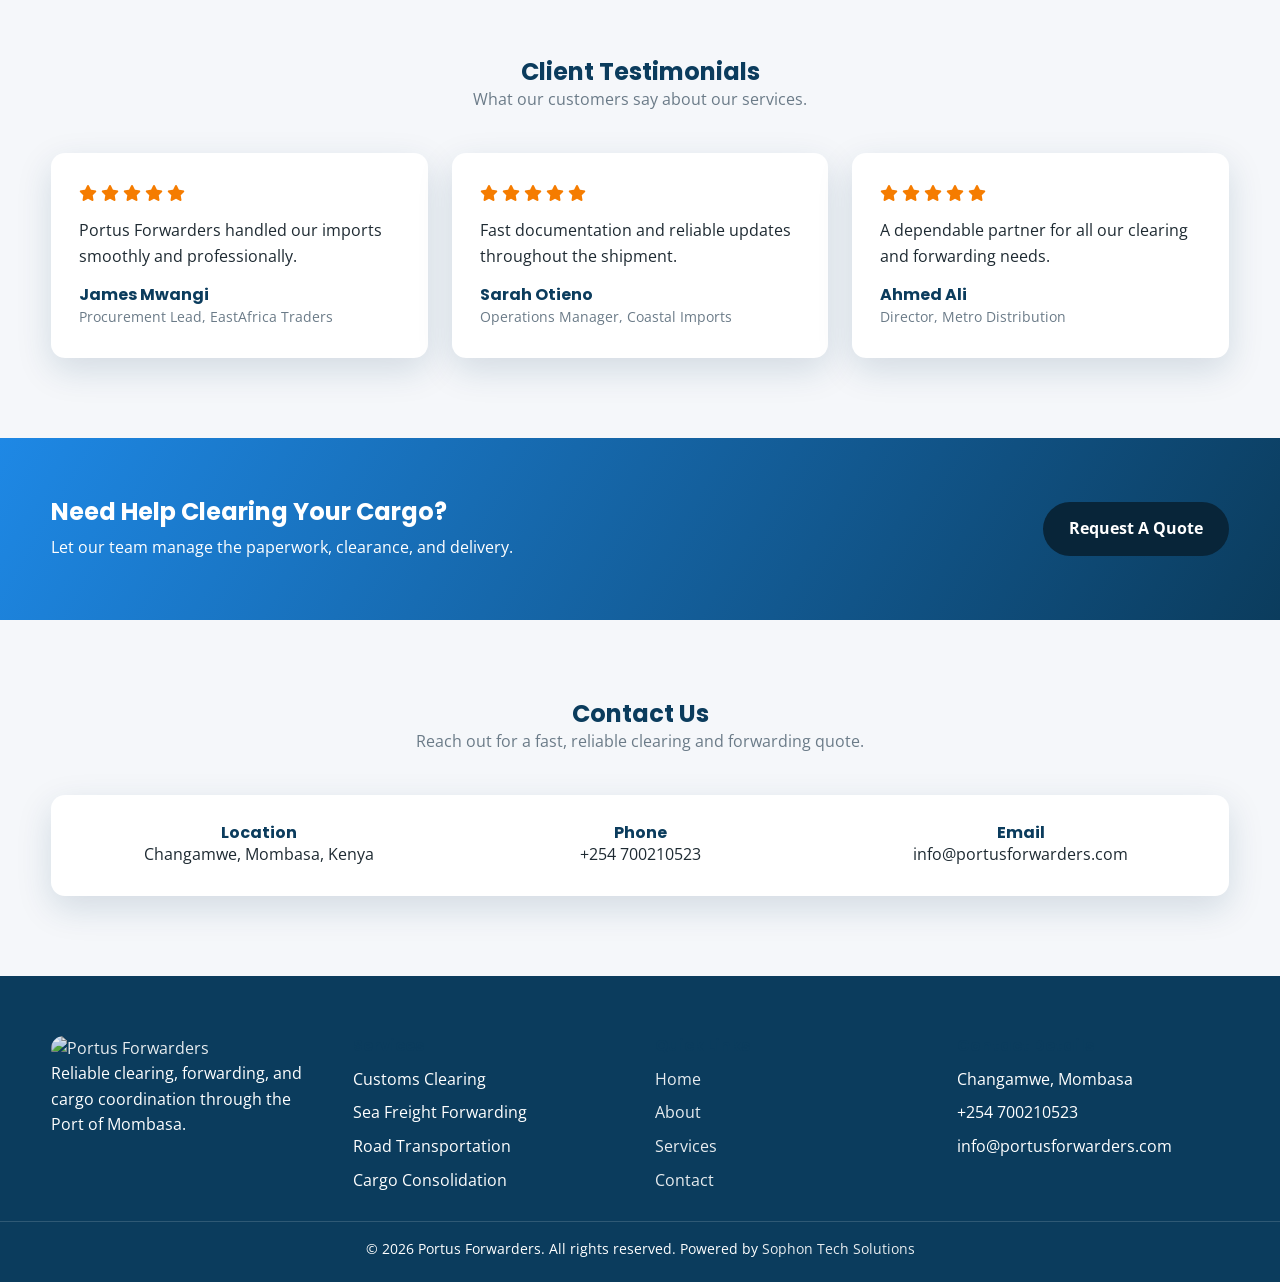
==== commit f10e91b9: "Update footer links to correct Sophon Tech Solutions URL across multiple pages" ====
--- a/portus-forwarders/index.html
+++ b/portus-forwarders/index.html
@@ -453,7 +453,7 @@
       <div class="footer-bottom">
         <p>
           &copy; 2026 Portus Forwarders. All rights reserved. Powered by
-          <a href="https://sophontechsolutions.co.ke/">Sophon Tech Solutions</a>
+          <a href="https://sophontechsolutions.com/">Sophon Tech Solutions</a>
         </p>
       </div>
     </footer>
